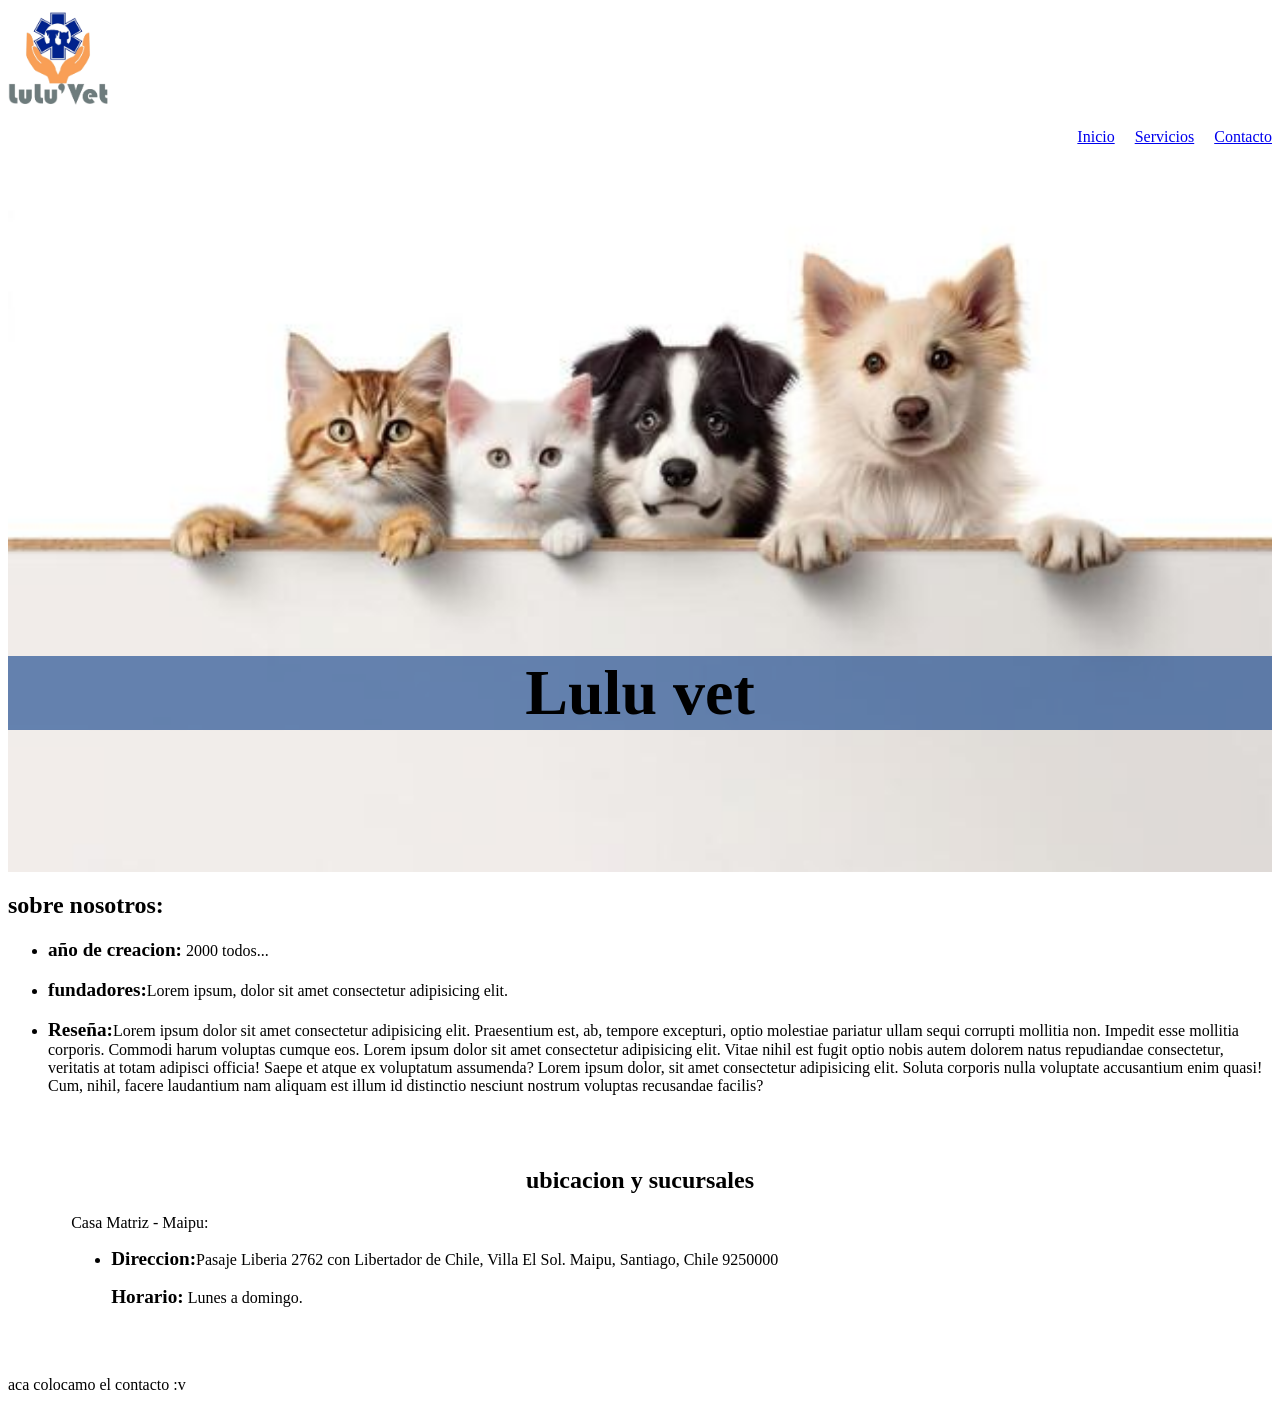
==== trabajoVet/index.html @ e999c316 "primera subida - index.html" ====
<!DOCTYPE html>
<html lang="es">
<head>
    <meta charset="UTF-8">
    <meta name="viewport" content="width=device-width, initial-scale=1.0">
    <title>Principal</title>
    <link rel="stylesheet" href="./css/style.css">
</head>
<body>
    <header>
        <img id="img_logo" src="img/veterinaria_luluvet-20260906-0001.png" alt="logo">
        <nav>
            <ul class="menu">
                <li><a href="./index.html">Inicio</a></li>
                <li><a href="#">Servicios</a></li>
                <li><a href="#">Contacto</a></li>
            </ul>
        </nav>

        <div class="img_contenedor">
            <img id="img_titulo" src="img/istockphoto-2159501928-612x612.jpg" alt="">
            <h1 id="titulo_principal">Lulu vet</h1>
        </div>
        
        
    </header>

    <main>
        <nav id="contenedro_info_vet">
            <h2>sobre nosotros: </h2>

            <ul>
                <li><strong>año de creacion:</strong> 2000 todos...</li>
                <br>
                <li><strong>fundadores:</strong>Lorem ipsum, dolor sit amet consectetur adipisicing elit.</li>
                <br>
                <li><strong>Reseña:</strong>Lorem ipsum dolor sit amet consectetur adipisicing elit. 
                    Praesentium est, ab, tempore excepturi, optio molestiae pariatur ullam sequi corrupti mollitia non. Impedit esse mollitia corporis. 
                    Commodi harum voluptas cumque eos. Lorem ipsum dolor sit amet consectetur adipisicing elit. Vitae nihil est fugit optio nobis autem dolorem natus repudiandae consectetur, 
                    veritatis at totam adipisci officia! Saepe et atque ex voluptatum assumenda?
                    Lorem ipsum dolor, sit amet consectetur adipisicing elit. Soluta corporis nulla voluptate accusantium enim quasi! Cum, nihil, 
                    facere laudantium nam aliquam est illum id distinctio nesciunt nostrum voluptas recusandae facilis? </li>
            </ul>

        </nav>

        <br>

        <br>

        <h2 id="id_suscursales">ubicacion y sucursales</h2>

        <nav id="sucursal">
            <p>Casa Matriz - Maipu:</p>

            <ul>
                <li><strong>Direccion:</strong>Pasaje Liberia 2762 con Libertador de Chile, Villa El Sol. Maipu, Santiago, Chile 9250000</li>
            </ul>
            <ul><strong>Horario:</strong> Lunes a domingo.</ul>
        </nav>

    </main>

    <br>
    <br>

    <footer>
        <p>aca colocamo el contacto :v</p>
    </footer>
</body>
</html>
---- trabajoVet/css/style.css ----
.menu
{
    display: flex;
    justify-content: flex-end;
    align-items: center;
    gap: 20px; /*agrega separacion entre las opciones del menu*/
    list-style: none;
}

#img_logo
{
    width: 100px;
    height: auto;
}

.img_contenedor
{
    position: relative;
    width: 100%;
    height: auto;

    background-image: linear-gradient(rgba(8, 59, 136, 0.6), rgba(8, 59, 136, 0.6));

    background-size: cover;
    background-position: center;  
    background-repeat: no-repeat; 
    
    overflow: hidden;
}

#img_titulo
{
    width: 100%;
    height: auto;
    display: block;
}

#titulo_principal
{
    position: absolute;
    top: 50px;
    left: 0;
    width: 100%;
    transform: translateY(600%);
    text-align: center;
    margin: 0;
    padding: 0;
    background-color: rgba(8, 59, 136, 0.6);  
    font-size: 4rem;
}

 #id_suscursales
{
    text-align: center;
}

#sucursal
{
    position: relative;
    left: 5%;
}

#sucursal strong
{
    font-size: 1.2rem;
}


#contenedro_info_vet strong
{
    font-size: 1.2rem;
}
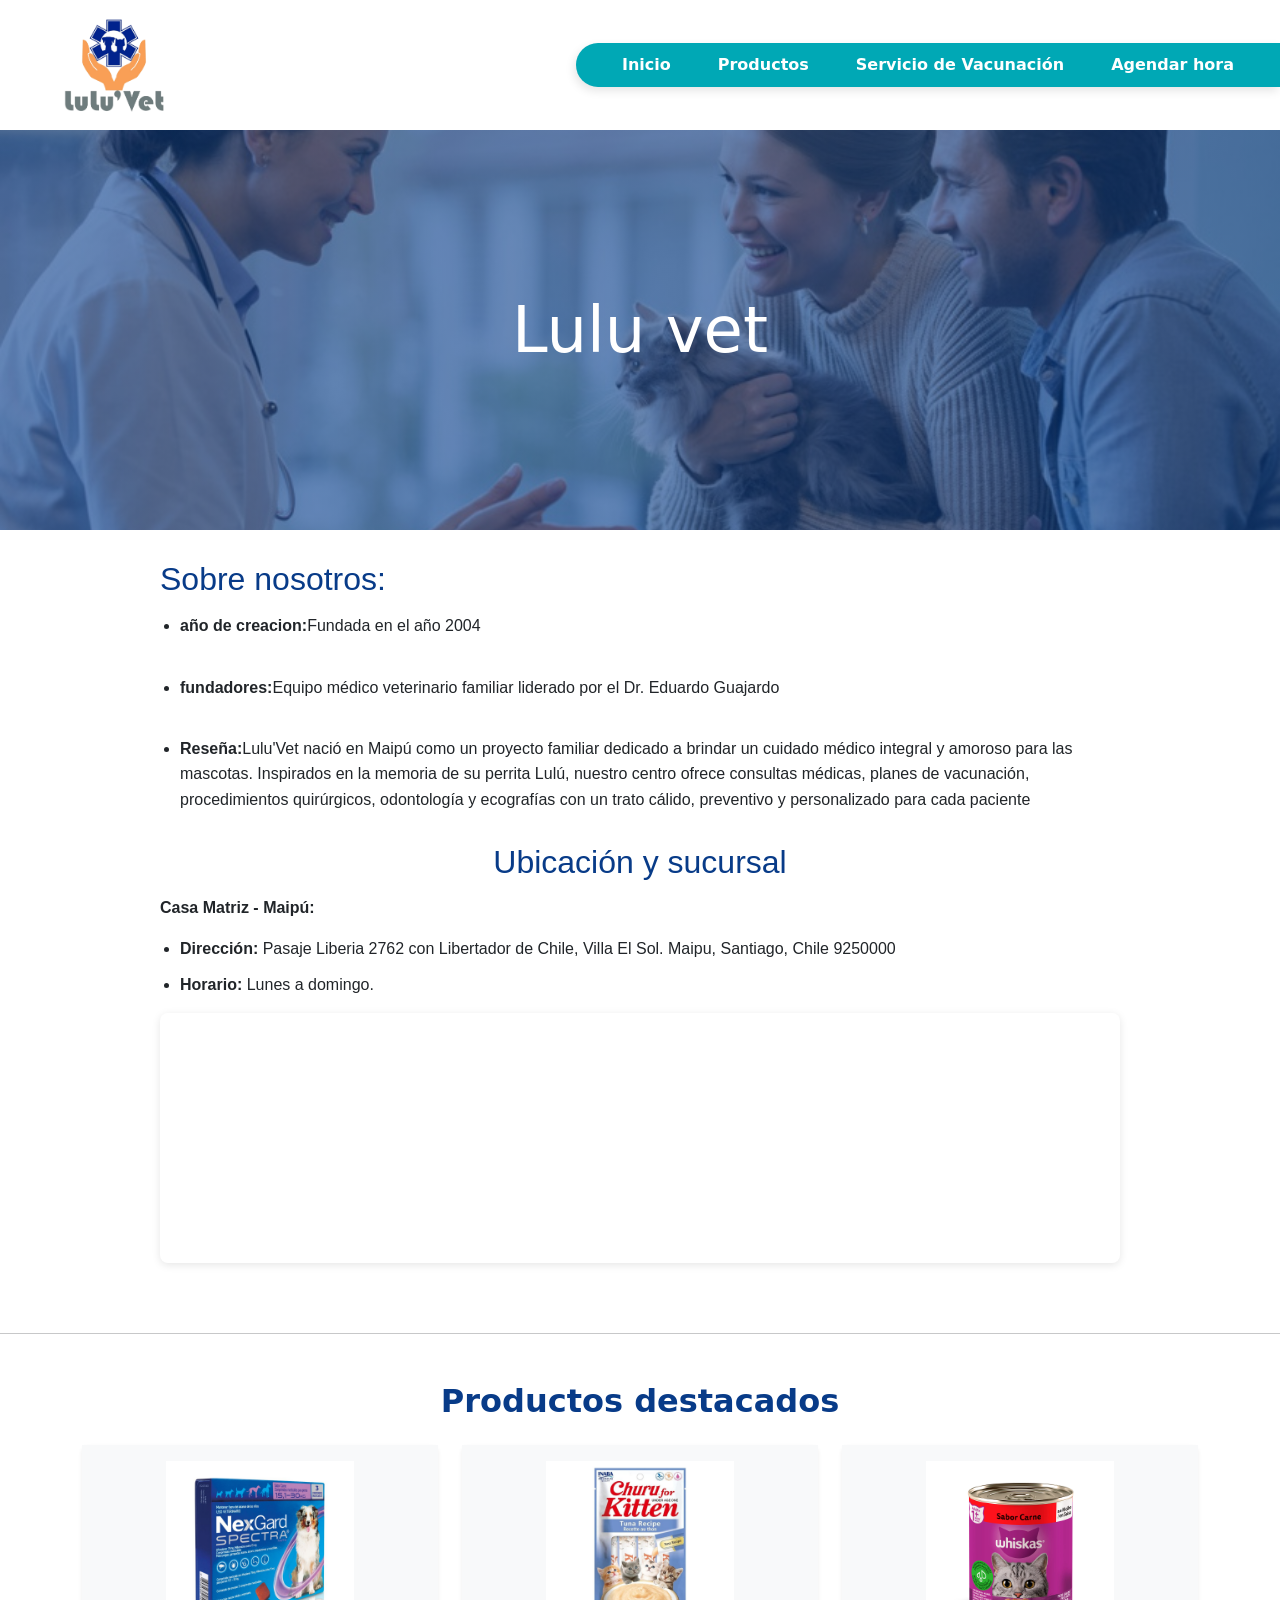
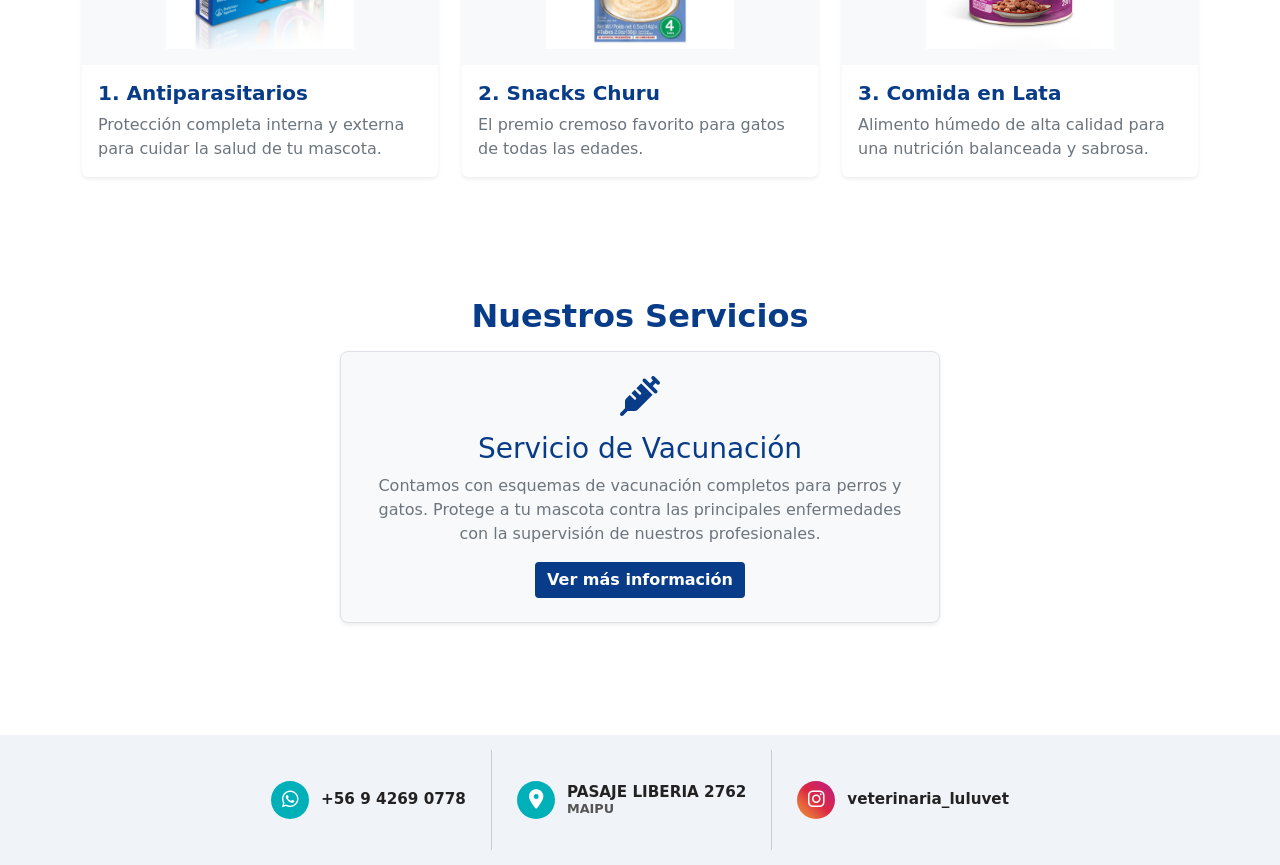
==== commit 4d5dea28: "Actualizacion al Css y HTML" ====
--- a/trabajoVet/index.html
+++ b/trabajoVet/index.html
@@ -3,69 +3,204 @@
 <head>
     <meta charset="UTF-8">
     <meta name="viewport" content="width=device-width, initial-scale=1.0">
-    <title>Principal</title>
-    <link rel="stylesheet" href="./css/style.css">
+    <title>Inicio</title>
+    <link rel="stylesheet" href="./css/style-index.css">
+    
+    <!--link libreria de iconos gratuitas-->
+    <link rel="stylesheet" href="https://cdnjs.cloudflare.com/ajax/libs/font-awesome/6.5.1/css/all.min.css">
+    <!--link Bootstrap-->
+    <link href="https://cdn.jsdelivr.net/npm/bootstrap@5.3.3/dist/css/bootstrap.min.css" rel="stylesheet">
+
 </head>
 <body>
+    <!--encabezado con logo y menu(navegador)-->
     <header>
-        <img id="img_logo" src="img/veterinaria_luluvet-20260906-0001.png" alt="logo">
+        <img id="img_logo" src="./img/veterinaria_luluvet-20260906-0001.png" alt="logo">
         <nav>
             <ul class="menu">
                 <li><a href="./index.html">Inicio</a></li>
-                <li><a href="#">Servicios</a></li>
-                <li><a href="#">Contacto</a></li>
+                <li><a href="./productos.html">Productos</a></li>
+                <li><a href="./sVacunacion.html">Servicio de Vacunación</a></li>
+                <li><a href="./agendarHoras.html">Agendar hora</a></li>
             </ul>
-        </nav>
-
-        <div class="img_contenedor">
-            <img id="img_titulo" src="img/istockphoto-2159501928-612x612.jpg" alt="">
-            <h1 id="titulo_principal">Lulu vet</h1>
-        </div>
+        </nav> 
+    </header>
+
+    <div class="img_contenedor">
+        <h1 id="titulo_principal">Lulu vet</h1>
+    </div>   
+
+    <!--contenido principal-->
+    <main>
+        <div id="contenedro_info_vet">
+            <h2>Sobre nosotros: </h2>
+
+            <ul>
+
+                <li><strong>año de creacion:</strong>Fundada en el año 2004</li>
+                <br>
+                <li><strong>fundadores:</strong>Equipo médico veterinario familiar liderado por el Dr. Eduardo Guajardo</li>
+                <br>
+                <li><strong>Reseña:</strong>Lulu'Vet nació en Maipú como un proyecto familiar dedicado a brindar un cuidado médico integral y amoroso para las mascotas. 
+                    Inspirados en la memoria de su perrita Lulú, nuestro centro ofrece consultas médicas, planes de vacunación, procedimientos quirúrgicos, 
+                    odontología y ecografías con un trato cálido, preventivo y personalizado para cada paciente
+                </li>
+
+            </ul>
+
+        </div>
+
+        <h2 id="id_suscursales">Ubicación y sucursal</h2>
+
+        <section id="sucursal">
+            <p><strong>Casa Matriz - Maipú:</strong></p>
+
+            <ul>
+                <li><strong>Dirección:</strong> Pasaje Liberia 2762 con Libertador de Chile, Villa El Sol. Maipu, Santiago, Chile 9250000</li>
+                <li><strong>Horario:</strong> Lunes a domingo.</li>
+            </ul>
+
+            <!--mapa de Google Maps -->
+            <div id="mapa_sucursal">
+
+                <iframe 
+                    src="https://www.google.com/maps/embed?pb=!1m18!1m12!1m3!1d13307.67410957125!2d-70.80387993773176!3d-33.50349677389337!2m3!1f0!2f0!3f0!3m2!1i1024!2i768!4f13.1!3m3!1m2!1s0x9662c2b72f1bbd11%3A0x5bb07315e846c713!2sLulu'Vet!5e0!3m2!1ses-419!2scl!4v1788808907821!5m2!1ses-419!2scl" 
+                    width="100%" 
+                    height="250" 
+                    style="border:0;" 
+                    allowfullscreen="" 
+                    loading="lazy" 
+                    referrerpolicy="no-referrer-when-downgrade">
+                </iframe>
+
+            </div>
+
+        </section>
+
+    </main>
+
+    <br>
+    <hr>
+
+    <!--tarjeta de productos-->
+    <section id="productos_destacados" class="container my-5">
+
+        <h2 class="text-center mb-4 fw-bold" style="color: #083b88;">Productos destacados</h2>
         
+        <div class="row row-cols-1 row-cols-md-3 g-4">
+            
+            <!-- Tarjeta 1: Antiparasitarios -->
+            <div class="col">
+
+                <div class="card h-100 shadow-sm border-0">
+
+                    <div class="d-flex align-items-center justify-content-center bg-light p-3" style="height: 220px;">
+                        <img src="./img/img-productos/anti-parasitario.jpg" class="card-img-top img-fluid mh-100" alt="Antiparasitarios Bravecto" style="object-fit: contain;">
+                    </div>
+                    <div class="card-body">
+                        <h3 class="card-title h5 fw-bold" style="color: #083b88;">1. Antiparasitarios</h3>
+                        <p class="card-text text-secondary">Protección completa interna y externa para cuidar la salud de tu mascota.</p>
+                    </div>
+
+                </div>
+
+            </div>
+
+            <!-- Tarjeta 2: Churu -->
+            <div class="col">
+
+                <div class="card h-100 shadow-sm border-0">
+
+                    <div class="d-flex align-items-center justify-content-center bg-light p-3" style="height: 220px;">
+                        <img src="./img/img-productos/churu.jpg" class="card-img-top img-fluid mh-100" alt="Snacks Churu" style="object-fit: contain;">
+                    </div>
+                    <div class="card-body">
+                        <h3 class="card-title h5 fw-bold" style="color: #083b88;">2. Snacks Churu</h3>
+                        <p class="card-text text-secondary">El premio cremoso favorito para gatos de todas las edades.</p>
+                    </div>
+
+                </div>
+
+            </div>
+
+            <!-- Tarjeta 3: Comida en lata -->
+            <div class="col">
+
+                <div class="card h-100 shadow-sm border-0">
+
+                    <div class="d-flex align-items-center justify-content-center bg-light p-3" style="height: 220px;">
+                        <img src="./img/img-productos/comida-lata.jpg" class="card-img-top img-fluid mh-100" alt="Comida en lata Whiskas" style="object-fit: contain;">
+                    </div>
+                    <div class="card-body">
+                        <h3 class="card-title h5 fw-bold" style="color: #083b88;">3. Comida en Lata</h3>
+                        <p class="card-text text-secondary">Alimento húmedo de alta calidad para una nutrición balanceada y sabrosa.</p>
+                    </div>
+
+                </div>
+
+            </div>
+
+        </div>
+
+    </section>
+
+    <br>
+    
+    <!--vacunas-->
+    <section id="seccion_servicios" class="container text-center">
+
+        <h2 class="titulo-servicios">Nuestros Servicios</h2>
         
-    </header>
-
-    <main>
-        <nav id="contenedro_info_vet">
-            <h2>sobre nosotros: </h2>
-
-            <ul>
-                <li><strong>año de creacion:</strong> 2000 todos...</li>
-                <br>
-                <li><strong>fundadores:</strong>Lorem ipsum, dolor sit amet consectetur adipisicing elit.</li>
-                <br>
-                <li><strong>Reseña:</strong>Lorem ipsum dolor sit amet consectetur adipisicing elit. 
-                    Praesentium est, ab, tempore excepturi, optio molestiae pariatur ullam sequi corrupti mollitia non. Impedit esse mollitia corporis. 
-                    Commodi harum voluptas cumque eos. Lorem ipsum dolor sit amet consectetur adipisicing elit. Vitae nihil est fugit optio nobis autem dolorem natus repudiandae consectetur, 
-                    veritatis at totam adipisci officia! Saepe et atque ex voluptatum assumenda?
-                    Lorem ipsum dolor, sit amet consectetur adipisicing elit. Soluta corporis nulla voluptate accusantium enim quasi! Cum, nihil, 
-                    facere laudantium nam aliquam est illum id distinctio nesciunt nostrum voluptas recusandae facilis? </li>
-            </ul>
-
-        </nav>
-
-        <br>
-
-        <br>
-
-        <h2 id="id_suscursales">ubicacion y sucursales</h2>
-
-        <nav id="sucursal">
-            <p>Casa Matriz - Maipu:</p>
-
-            <ul>
-                <li><strong>Direccion:</strong>Pasaje Liberia 2762 con Libertador de Chile, Villa El Sol. Maipu, Santiago, Chile 9250000</li>
-            </ul>
-            <ul><strong>Horario:</strong> Lunes a domingo.</ul>
-        </nav>
-
-    </main>
+        <div id="tarjeta_vacunas" class="tarjeta-servicio">
+            <i class="fa-solid fa-syringe icono-servicio"></i>
+            <h3 class="titulo-tarjeta">Servicio de Vacunación</h3>
+            <p class="texto-servicio">Contamos con esquemas de vacunación completos para perros y gatos. Protege a tu mascota contra las principales enfermedades con la supervisión de nuestros profesionales.</p>
+            <a href="./sVacunacion.html" class="btn-servicio">Ver más información</a>
+        </div>
+
+    </section>
 
     <br>
-    <br>
-
+
+    <!--pie de pagina-->
     <footer>
-        <p>aca colocamo el contacto :v</p>
+
+        <div id="barra_footer">
+            <!--WhatsApp-->
+            <a href="https://wa.me/56942690778" target="_blank" id="item_footer1">
+                <i class="fa-brands fa-whatsapp" id="icono_whatsapp"></i>
+                <span>+56 9 4269 0778</span>
+            </a>
+
+            <div id="separador_footer1"></div>
+
+            <!--Ubicacion-->
+            <div id="item_footer2">
+
+                <i class="fa-solid fa-location-dot" id="icono_ubicacion"></i>
+
+                <div id="contenedor_direccion">
+                    <span>PASAJE LIBERIA 2762</span>
+                    <small>MAIPU</small>
+                </div>
+
+            </div>
+
+            <div id="separador_footer2"></div>
+
+            <!--Instagram-->
+            <a href="https://instagram.com/veterinaria_luluvet" target="_blank" id="item_footer3">
+
+                <i class="fa-brands fa-instagram" id="icono_instagram"></i>
+                <span>veterinaria_luluvet</span>
+
+            </a>
+
+        </div>
+
     </footer>
+
+    <!--link javaScript de boostrap-->
+    <script src="https://cdn.jsdelivr.net/npm/bootstrap@5.3.3/dist/js/bootstrap.bundle.min.js"></script>
 </body>
 </html>
--- a/trabajoVet/css/style-index.css
+++ b/trabajoVet/css/style-index.css
@@ -0,0 +1,283 @@
+header 
+{
+    display: flex;                  
+    justify-content: space-between; 
+    align-items: center;
+    padding-top: 15px;
+    padding-bottom: 15px;
+    padding-left: 5%;             
+    padding-right: 0;           /* Elimina el espacio a la derecha */
+}
+
+#img_logo
+{
+    width: 100px;
+    height: auto;
+}
+
+.menu
+{
+    display: flex;
+    justify-content: flex-end;
+    align-items: center;
+    gap: 15px;
+    list-style: none;
+    margin: 0;   
+    padding: 10px 30px;
+    
+    background-color: #00a8b5;  /* Turquesa del afiche */
+    
+    /* Redondea solo las esquinas izquierdas para pegar la barra al borde derecho */
+    border-radius: 50px 0 0 50px; 
+    box-shadow: -2px 4px 10px rgba(0, 0, 0, 0.1);
+}
+
+.menu a 
+{
+    text-decoration: none;          
+    color: #ffffff;             
+    font-weight: bold;
+    font-size: 1rem;
+    padding: 8px 16px;
+    border-radius: 20px;
+    transition: all 0.3s ease;
+}
+
+.menu a:hover 
+{
+    background-color: #007f88;  /* Azul marino en hover */
+    color: #ffffff;
+}
+
+/*titulo*/
+.img_contenedor
+{
+   position: relative;
+    width: 100%;
+    height: 400px;
+    background-image: 
+        linear-gradient(rgba(8, 59, 136, 0.6), rgba(8, 59, 136, 0.6)), 
+        url('../img/istockphoto-2159501928-612x612.jpg'); /* Se agrega ../ para salir de la carpeta css */
+    background-size: cover;
+    background-position: center;
+    background-repeat: no-repeat;
+    overflow: hidden;
+}
+
+#img_titulo
+{
+    width: 100%;
+    height: auto;
+    display: block;
+}
+
+#titulo_principal
+{
+    position: absolute;
+    top: 50%;
+    left: 0;
+    width: 100%;
+    transform: translateY(-50%); /* Centra el titulo dentro de la imagen */
+    text-align: center;
+    margin: 0;
+    padding: 10px 0;
+    font-size: 4rem;
+    color: white; 
+}
+
+
+/*aca iniciaremos la edicion css del main*/
+main 
+{
+    max-width: 1000px;
+    margin: 30px auto;
+    padding: 0 20px;
+    font-family: Arial, sans-serif;
+}
+
+#contenedro_info_vet h2, /* Espaciado de titulos */
+#id_suscursales 
+{
+    color: #083b88; /* Azul acorde al banner */
+    margin-top: 30px;
+    margin-bottom: 15px;
+}
+
+#id_suscursales {
+    text-align: center;
+}
+
+#contenedro_info_vet ul,
+#sucursal ul {
+    line-height: 1.6;
+    padding-left: 20px;
+}
+
+#contenedro_info_vet li,
+#sucursal li {
+    margin-bottom: 10px;
+}
+
+#sucursal 
+{
+    width: 100%; /* Asegura que el contenedor de la sucursal ocupe todo el ancho disponible */
+}
+
+#mapa_sucursal /* Forzar ancho completo al contenedor del mapa */
+{
+    margin-top: 15px;
+    width: 100% !important;
+    border-radius: 8px;
+    overflow: hidden;
+    box-shadow: 0 2px 8px rgba(0, 0, 0, 0.1);
+}
+
+/* Forzar que el iframe ocupe todo el ancho de su contenedor */
+#mapa_sucursal iframe 
+{
+    display: block;
+    width: 100% !important;
+    min-width: 100%;
+}
+
+/* edicion vacunas */
+#seccion_servicios 
+{
+    margin-top: 3rem;
+    margin-bottom: 3rem;
+}
+
+#seccion_servicios .titulo-servicios 
+{
+    color: #083b88;
+    font-weight: bold;
+    margin-bottom: 1rem;
+}
+
+#tarjeta_vacunas /* Tarjeta individual del servicio */ 
+{
+    max-width: 600px;
+    margin-left: auto;
+    margin-right: auto;
+    padding: 1.5rem;
+    background-color: #f8f9fa;
+    border: 1px solid #dee2e6;
+    border-radius: 0.5rem;
+    box-shadow: 0 0.125rem 0.25rem rgba(0, 0, 0, 0.075);
+}
+
+.icono-servicio 
+{
+    font-size: 2.5rem;
+    color: #083b88;
+    margin-bottom: 1rem;
+}
+
+.titulo-tarjeta 
+{
+    color: #083b88;
+    margin-bottom: 0.5rem;
+}
+
+.texto-servicio 
+{
+    color: #6c757d;
+    margin-bottom: 1rem;
+}
+
+.btn-servicio 
+{
+    display: inline-block;
+    background-color: #083b88;
+    color: white;
+    font-weight: bold;
+    padding: 0.375rem 0.75rem;
+    border-radius: 0.25rem;
+    text-decoration: none;
+    transition: background-color 0.2s ease;
+}
+
+.btn-servicio:hover 
+{
+    background-color: #052659;
+    color: white;
+}
+
+
+/* aca aremos la edicion de estilo del footer*/
+footer 
+{
+    background-color: #f0f4f8;
+    padding: 15px 5%;
+    margin-top: 40px;
+}
+
+#barra_footer
+{
+    display: flex;
+    justify-content: center;
+    align-items: center;
+    gap: 25px;
+    flex-wrap: wrap;
+}
+
+/* Bloques principales */
+#item_footer1,
+#item_footer2,
+#item_footer3 
+{
+    display: flex;
+    align-items: center;
+    gap: 12px;
+    text-decoration: none;
+    color: #222222;
+    font-weight: bold;
+    font-size: 0.95rem;
+}
+
+/* Estilo base para los tres íconos */
+#icono_whatsapp,
+#icono_ubicacion,
+#icono_instagram {
+    font-size: 1.2rem;
+    width: 38px;
+    height: 38px;
+    border-radius: 50%;
+    display: flex;
+    align-items: center;
+    justify-content: center;
+    color: white;
+}
+
+/* Colores de cada icono */
+#icono_whatsapp, 
+#icono_ubicacion 
+{ 
+    background-color: #00b0b9; 
+}
+
+#icono_instagram { 
+    background: linear-gradient(45deg, #f09433, #e6683c, #dc2743, #cc2366, #bc1888); 
+}
+
+/* Dirección */
+#contenedor_direccion {
+    display: flex;
+    flex-direction: column;
+    line-height: 1.2;
+}
+
+#contenedor_direccion small {
+    font-size: 0.8rem;
+    color: #555;
+}
+
+/* Líneas separadoras */
+#separador_footer1,
+#separador_footer2
+{
+    width: 1px;
+    height: 100px;
+    background-color: #cccccc;
+}
+
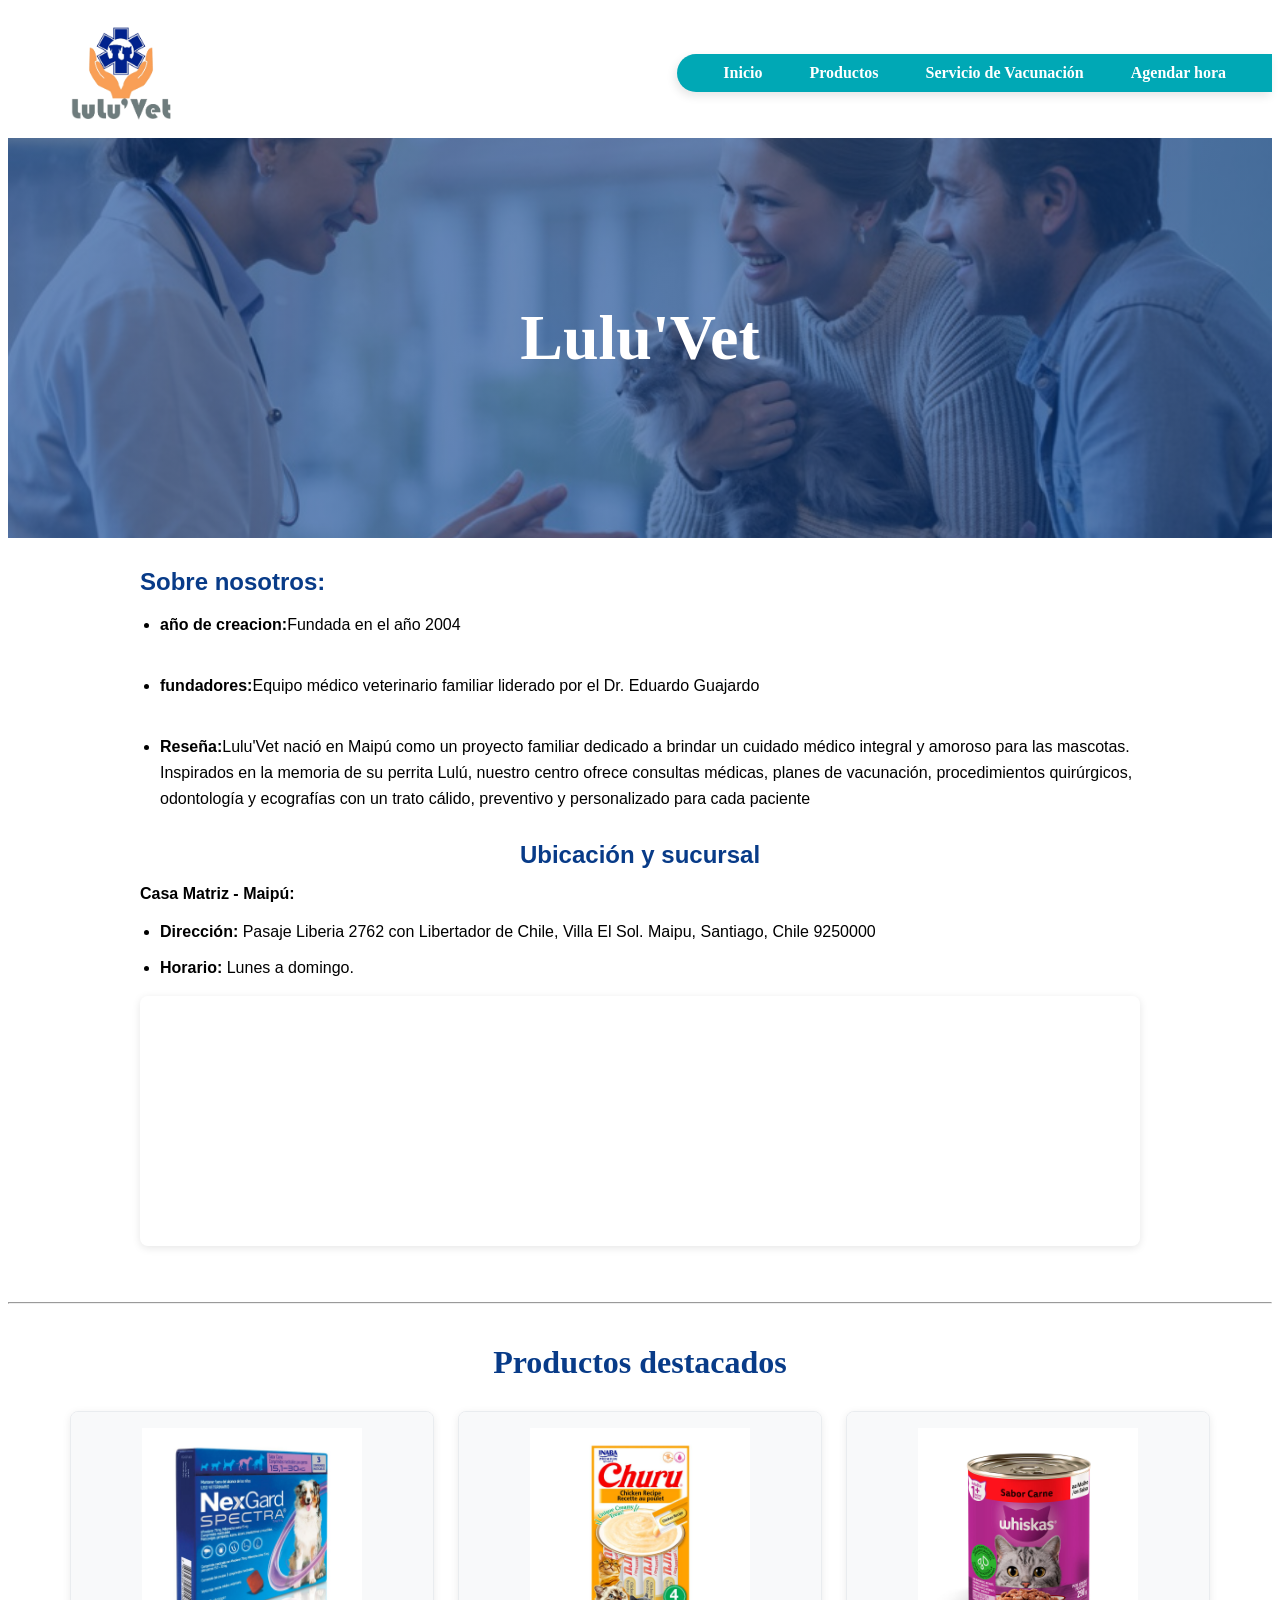
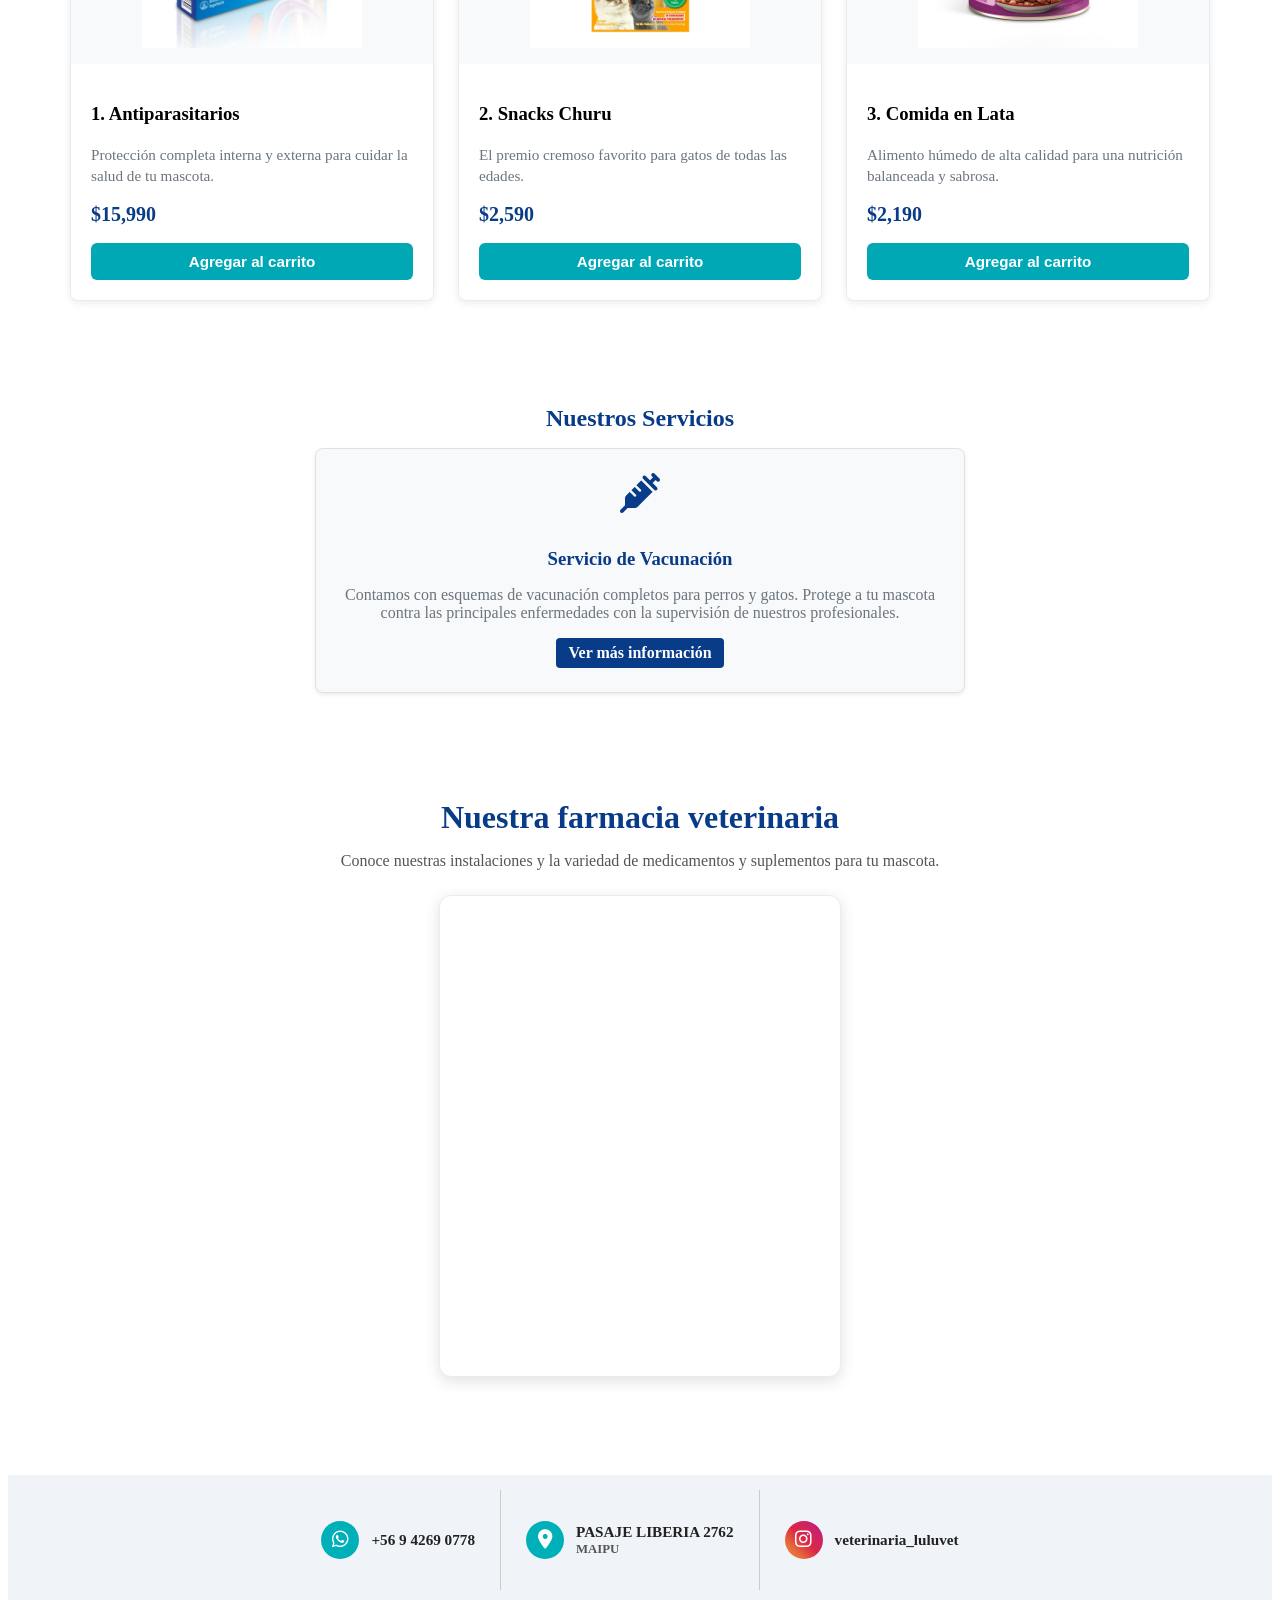
==== commit 080ccfe4: "pagina cliente terminada" ====
--- a/trabajoVet/index.html
+++ b/trabajoVet/index.html
@@ -6,10 +6,8 @@
     <title>Inicio</title>
     <link rel="stylesheet" href="./css/style-index.css">
     
-    <!--link libreria de iconos gratuitas-->
+    <!--link libreria de iconos gratuitos-->
     <link rel="stylesheet" href="https://cdnjs.cloudflare.com/ajax/libs/font-awesome/6.5.1/css/all.min.css">
-    <!--link Bootstrap-->
-    <link href="https://cdn.jsdelivr.net/npm/bootstrap@5.3.3/dist/css/bootstrap.min.css" rel="stylesheet">
 
 </head>
 <body>
@@ -23,11 +21,11 @@
                 <li><a href="./sVacunacion.html">Servicio de Vacunación</a></li>
                 <li><a href="./agendarHoras.html">Agendar hora</a></li>
             </ul>
-        </nav> 
+        </nav>
     </header>
 
     <div class="img_contenedor">
-        <h1 id="titulo_principal">Lulu vet</h1>
+        <h1 id="titulo_principal">Lulu'Vet</h1>
     </div>   
 
     <!--contenido principal-->
@@ -82,72 +80,75 @@
     <br>
     <hr>
 
-    <!--tarjeta de productos-->
-    <section id="productos_destacados" class="container my-5">
-
-        <h2 class="text-center mb-4 fw-bold" style="color: #083b88;">Productos destacados</h2>
+    <!--tarjeta de productos destacados-->
+    <section id="productos_destacados" class="contenedor_productos_seccion">
+
+        <h2>Productos destacados</h2>
         
-        <div class="row row-cols-1 row-cols-md-3 g-4">
-            
-            <!-- Tarjeta 1: Antiparasitarios -->
-            <div class="col">
-
-                <div class="card h-100 shadow-sm border-0">
-
-                    <div class="d-flex align-items-center justify-content-center bg-light p-3" style="height: 220px;">
-                        <img src="./img/img-productos/anti-parasitario.jpg" class="card-img-top img-fluid mh-100" alt="Antiparasitarios Bravecto" style="object-fit: contain;">
-                    </div>
-                    <div class="card-body">
-                        <h3 class="card-title h5 fw-bold" style="color: #083b88;">1. Antiparasitarios</h3>
-                        <p class="card-text text-secondary">Protección completa interna y externa para cuidar la salud de tu mascota.</p>
-                    </div>
-
-                </div>
-
-            </div>
-
-            <!-- Tarjeta 2: Churu -->
-            <div class="col">
-
-                <div class="card h-100 shadow-sm border-0">
-
-                    <div class="d-flex align-items-center justify-content-center bg-light p-3" style="height: 220px;">
-                        <img src="./img/img-productos/churu.jpg" class="card-img-top img-fluid mh-100" alt="Snacks Churu" style="object-fit: contain;">
-                    </div>
-                    <div class="card-body">
-                        <h3 class="card-title h5 fw-bold" style="color: #083b88;">2. Snacks Churu</h3>
-                        <p class="card-text text-secondary">El premio cremoso favorito para gatos de todas las edades.</p>
-                    </div>
-
-                </div>
-
-            </div>
-
-            <!-- Tarjeta 3: Comida en lata -->
-            <div class="col">
-
-                <div class="card h-100 shadow-sm border-0">
-
-                    <div class="d-flex align-items-center justify-content-center bg-light p-3" style="height: 220px;">
-                        <img src="./img/img-productos/comida-lata.jpg" class="card-img-top img-fluid mh-100" alt="Comida en lata Whiskas" style="object-fit: contain;">
-                    </div>
-                    <div class="card-body">
-                        <h3 class="card-title h5 fw-bold" style="color: #083b88;">3. Comida en Lata</h3>
-                        <p class="card-text text-secondary">Alimento húmedo de alta calidad para una nutrición balanceada y sabrosa.</p>
-                    </div>
-
-                </div>
-
-            </div>
-
-        </div>
-
+        <div class="grilla_productos">         
+            <!--A ntiparasitarios -->
+            <article class="columna_producto">
+                <div class="tarjeta_producto">
+                    <div class="contenedor_imagen_producto">
+                        <img src="./img/img-productos/anti-parasitario.jpg" alt="Antiparasitarios Bravecto">
+                    </div>
+                    <div class="cuerpo_tarjeta">
+                        <h3 class="titulo_producto">1. Antiparasitarios</h3>
+                        <p class="descripcion_producto">Protección completa interna y externa para cuidar la salud de tu mascota.</p>
+                        
+                        <!-- Precio -->
+                        <div class="precio_producto">$15,990</div>
+                        
+                        <!-- boton agregar al carrito -->
+                        <button type="button" class="btn_agregar_carrito">Agregar al carrito</button>
+                    </div>
+                </div>
+            </article>
+
+            <!-- churu -->
+            <article class="columna_producto">
+                <div class="tarjeta_producto">
+                    <div class="contenedor_imagen_producto">
+                        <img src="./img/img-productos/churu.jpg" alt="Snacks Churu">
+                    </div>
+                    <div class="cuerpo_tarjeta">
+                        <h3 class="titulo_producto">2. Snacks Churu</h3>
+                        <p class="descripcion_producto">El premio cremoso favorito para gatos de todas las edades.</p>
+                        
+                        <!-- precio -->
+                        <div class="precio_producto">$2,590</div>
+                        
+                        <!-- boton agregar al carrito -->
+                        <button type="button" class="btn_agregar_carrito">Agregar al carrito</button>
+                    </div>
+                </div>
+            </article>
+
+            <!-- comida en Lata -->
+            <article class="columna_producto">
+                <div class="tarjeta_producto">
+                    <div class="contenedor_imagen_producto">
+                        <img src="./img/img-productos/comida-lata.jpg" alt="Comida en lata Whiskas">
+                    </div>
+                    <div class="cuerpo_tarjeta">
+                        <h3 class="titulo_producto">3. Comida en Lata</h3>
+                        <p class="descripcion_producto">Alimento húmedo de alta calidad para una nutrición balanceada y sabrosa.</p>
+                        
+                        <!-- precio -->
+                        <div class="precio_producto">$2,190</div>
+                        
+                        <!-- boton agregar al carrito -->
+                        <button type="button" class="btn_agregar_carrito">Agregar al carrito</button>
+                    </div>
+                </div>
+            </article>
+        </div>
     </section>
 
     <br>
     
     <!--vacunas-->
-    <section id="seccion_servicios" class="container text-center">
+    <section id="seccion_servicios">
 
         <h2 class="titulo-servicios">Nuestros Servicios</h2>
         
@@ -162,6 +163,24 @@
 
     <br>
 
+    <!--video-->
+    <section class="seccion_farmacia">
+        <h2>Nuestra farmacia veterinaria</h2>
+        <p class="subtitulo_farmacia">Conoce nuestras instalaciones y la variedad de medicamentos y suplementos para tu mascota.</p>
+        
+        <div class="contenedor_video_instagram">
+            <iframe 
+                src="https://www.instagram.com/reel/DboknPwTBpJ/embed" 
+                allowtransparency="true" 
+                allowfullscreen="true"
+                frameborder="0"
+                scrolling="no">
+            </iframe>
+        </div>
+    </section>
+
+    <br>
+
     <!--pie de pagina-->
     <footer>
 
@@ -200,7 +219,5 @@
 
     </footer>
 
-    <!--link javaScript de boostrap-->
-    <script src="https://cdn.jsdelivr.net/npm/bootstrap@5.3.3/dist/js/bootstrap.bundle.min.js"></script>
 </body>
 </html>
--- a/trabajoVet/css/style-index.css
+++ b/trabajoVet/css/style-index.css
@@ -6,7 +6,7 @@
     padding-top: 15px;
     padding-bottom: 15px;
     padding-left: 5%;             
-    padding-right: 0;           /* Elimina el espacio a la derecha */
+    padding-right: 0;        /*elimina el espacio a la derecha*/
 }
 
 #img_logo
@@ -25,9 +25,9 @@
     margin: 0;   
     padding: 10px 30px;
     
-    background-color: #00a8b5;  /* Turquesa del afiche */
+    background-color: #00a8b5;  /*turquesa del afiche del gato*/
     
-    /* Redondea solo las esquinas izquierdas para pegar la barra al borde derecho */
+    /*redondea solo las esquinas izquierdas para pegar la barra al borde derecho*/
     border-radius: 50px 0 0 50px; 
     box-shadow: -2px 4px 10px rgba(0, 0, 0, 0.1);
 }
@@ -45,19 +45,23 @@
 
 .menu a:hover 
 {
-    background-color: #007f88;  /* Azul marino en hover */
+    background-color: #007f88;
     color: #ffffff;
 }
+
+/*===============================================================
+  ===============================================================*/
 
 /*titulo*/
 .img_contenedor
 {
-   position: relative;
+    position: relative;
     width: 100%;
     height: 400px;
     background-image: 
         linear-gradient(rgba(8, 59, 136, 0.6), rgba(8, 59, 136, 0.6)), 
-        url('../img/istockphoto-2159501928-612x612.jpg'); /* Se agrega ../ para salir de la carpeta css */
+        url('../img/istockphoto-2159501928-612x612.jpg'); 
+        /*se agrega ../ para salir de la carpeta css*/
     background-size: cover;
     background-position: center;
     background-repeat: no-repeat;
@@ -77,7 +81,7 @@
     top: 50%;
     left: 0;
     width: 100%;
-    transform: translateY(-50%); /* Centra el titulo dentro de la imagen */
+    transform: translateY(-50%); /*centra el titulo dentro de la imagen*/
     text-align: center;
     margin: 0;
     padding: 10px 0;
@@ -85,6 +89,8 @@
     color: white; 
 }
 
+/*===============================================================
+  ===============================================================*/
 
 /*aca iniciaremos la edicion css del main*/
 main 
@@ -95,10 +101,11 @@
     font-family: Arial, sans-serif;
 }
 
-#contenedro_info_vet h2, /* Espaciado de titulos */
+/*espaciado de titulos*/
+#contenedro_info_vet h2, 
 #id_suscursales 
 {
-    color: #083b88; /* Azul acorde al banner */
+    color: #083b88;
     margin-top: 30px;
     margin-bottom: 15px;
 }
@@ -120,10 +127,10 @@
 
 #sucursal 
 {
-    width: 100%; /* Asegura que el contenedor de la sucursal ocupe todo el ancho disponible */
-}
-
-#mapa_sucursal /* Forzar ancho completo al contenedor del mapa */
+    width: 100%; /*asegura que el contenedor de la sucursal ocupe todo el ancho disponible*/
+}
+
+#mapa_sucursal /*forzar ancho completo al contenedor del mapa*/
 {
     margin-top: 15px;
     width: 100% !important;
@@ -132,7 +139,7 @@
     box-shadow: 0 2px 8px rgba(0, 0, 0, 0.1);
 }
 
-/* Forzar que el iframe ocupe todo el ancho de su contenedor */
+/*forzar que el iframe ocupe todo el ancho de su contenedor*/
 #mapa_sucursal iframe 
 {
     display: block;
@@ -140,11 +147,127 @@
     min-width: 100%;
 }
 
-/* edicion vacunas */
+/*===============================================================
+  ===============================================================*/
+
+/*edicion cajas de productos*/
+.contenedor_productos_seccion 
+{
+    max-width: 1140px;
+    margin: 40px auto;
+    padding: 0 15px;
+}
+
+.contenedor_productos_seccion h2 
+{
+    color: #083b88; /* Azul corporativo */
+    text-align: center;
+    font-size: 2rem;
+    font-weight: 700;
+    margin-bottom: 30px;
+}
+
+/*grilla(estructura de filas y columnas) responsiva*/
+.grilla_productos 
+{
+    display: grid;
+    grid-template-columns: repeat(auto-fit, minmax(280px, 1fr));
+    gap: 24px;
+}
+
+.tarjeta_producto 
+{
+    background-color: #ffffff;
+    border-radius: 8px;
+    border: 1px solid #e9ecef;
+    box-shadow: 0 2px 8px rgba(0, 0, 0, 0.08);
+    display: flex;
+    flex-direction: column;
+    height: 100%;
+    overflow: hidden;
+    transition: transform 0.3s ease, box-shadow 0.3s ease;
+}
+
+.tarjeta_producto:hover 
+{
+    transform: translateY(-4px);
+    box-shadow: 0 6px 16px rgba(0, 0, 0, 0.12);
+}
+
+.contenedor_imagen_producto 
+{
+    background-color: #f8f9fa;
+    height: 220px;
+    display: flex;
+    align-items: center;
+    justify-content: center;
+    padding: 1rem; 
+}
+
+.contenedor_imagen_producto img 
+{
+    max-height: 100%;
+    width: auto;
+    max-width: 100%;
+    object-fit: contain; /*ajuste perfecto sin deformar*/
+}
+
+/*cuerpo y contenido de la tarjeta*/
+.cuerpo_tarjeta 
+{
+    padding: 20px;
+    display: flex;
+    flex-direction: column;
+    flex-grow: 1;
+}
+
+.descripcion_producto 
+{
+    color: #6c757d;
+    font-size: 0.95rem;
+    line-height: 1.4;
+    margin: 0 0 15px 0;
+    flex-grow: 1;
+}
+
+.precio_producto 
+{
+    min-height: 28px;
+    font-weight: bold;
+    font-size: 1.25rem;
+    color: #083b88;
+    margin-bottom: 12px;
+}
+
+.btn_agregar_carrito 
+{
+    width: 100%;
+    padding: 10px;
+    border: none;
+    border-radius: 6px;
+    background-color:  #00a8b5;
+    color: #ffffff;
+    font-weight: bold;
+    font-size: 0.95rem;
+    cursor: pointer;
+    transition: background-color 0.3s ease, color 0.3s ease;
+}
+
+.btn_agregar_carrito:hover 
+{
+    background-color: #007f88;
+    color: #ffffff;
+}
+
+/*===============================================================
+  ===============================================================*/
+
+/*edicion vacunas*/
 #seccion_servicios 
 {
     margin-top: 3rem;
     margin-bottom: 3rem;
+    text-align: center;
 }
 
 #seccion_servicios .titulo-servicios 
@@ -154,7 +277,7 @@
     margin-bottom: 1rem;
 }
 
-#tarjeta_vacunas /* Tarjeta individual del servicio */ 
+#tarjeta_vacunas /*tarjeta individual del servicio*/ 
 {
     max-width: 600px;
     margin-left: auto;
@@ -203,8 +326,51 @@
     color: white;
 }
 
-
-/* aca aremos la edicion de estilo del footer*/
+/*===============================================================
+  ===============================================================*/
+
+/*css del video*/
+.seccion_farmacia {
+    max-width: 900px;
+    margin: 40px auto;
+    text-align: center;
+    padding: 0 15px;
+}
+
+.seccion_farmacia h2 {
+    color: #083b88;
+    font-size: 2rem;
+    font-weight: bold;
+    margin-bottom: 8px;
+}
+
+.subtitulo_farmacia {
+    color: #555555;
+    font-size: 1rem;
+    margin-bottom: 25px;
+}
+
+.contenedor_video_instagram {
+    max-width: 400px; /* Ancho ideal para reels/videos verticales de Instagram */
+    margin: 0 auto;
+    border-radius: 12px;
+    overflow: hidden;
+    box-shadow: 0 4px 15px rgba(0, 0, 0, 0.12);
+    background-color: #ffffff;
+    border: 1px solid #e9ecef;
+}
+
+.contenedor_video_instagram iframe {
+    width: 100%;
+    height: 480px; /* Altura adecuada para la tarjeta empotrada de Instagram */
+    border: none;
+    display: block;
+}
+
+/*===============================================================
+  ===============================================================*/
+
+/*aca aremos la edicion de estilo del footer*/
 footer 
 {
     background-color: #f0f4f8;
@@ -221,7 +387,7 @@
     flex-wrap: wrap;
 }
 
-/* Bloques principales */
+/*bloques principales*/
 #item_footer1,
 #item_footer2,
 #item_footer3 
@@ -235,10 +401,11 @@
     font-size: 0.95rem;
 }
 
-/* Estilo base para los tres íconos */
+/*estilo base para los tres iconos*/
 #icono_whatsapp,
 #icono_ubicacion,
-#icono_instagram {
+#icono_instagram 
+{
     font-size: 1.2rem;
     width: 38px;
     height: 38px;
@@ -249,35 +416,37 @@
     color: white;
 }
 
-/* Colores de cada icono */
+/*colores de cada icono*/
 #icono_whatsapp, 
 #icono_ubicacion 
 { 
     background-color: #00b0b9; 
 }
 
-#icono_instagram { 
+#icono_instagram 
+{ 
     background: linear-gradient(45deg, #f09433, #e6683c, #dc2743, #cc2366, #bc1888); 
 }
 
-/* Dirección */
-#contenedor_direccion {
+/*direccion*/
+#contenedor_direccion 
+{
     display: flex;
     flex-direction: column;
     line-height: 1.2;
 }
 
-#contenedor_direccion small {
+#contenedor_direccion small
+{
     font-size: 0.8rem;
     color: #555;
 }
 
-/* Líneas separadoras */
+/*lineas separadoras*/
 #separador_footer1,
 #separador_footer2
 {
     width: 1px;
     height: 100px;
     background-color: #cccccc;
-}
-
+}
